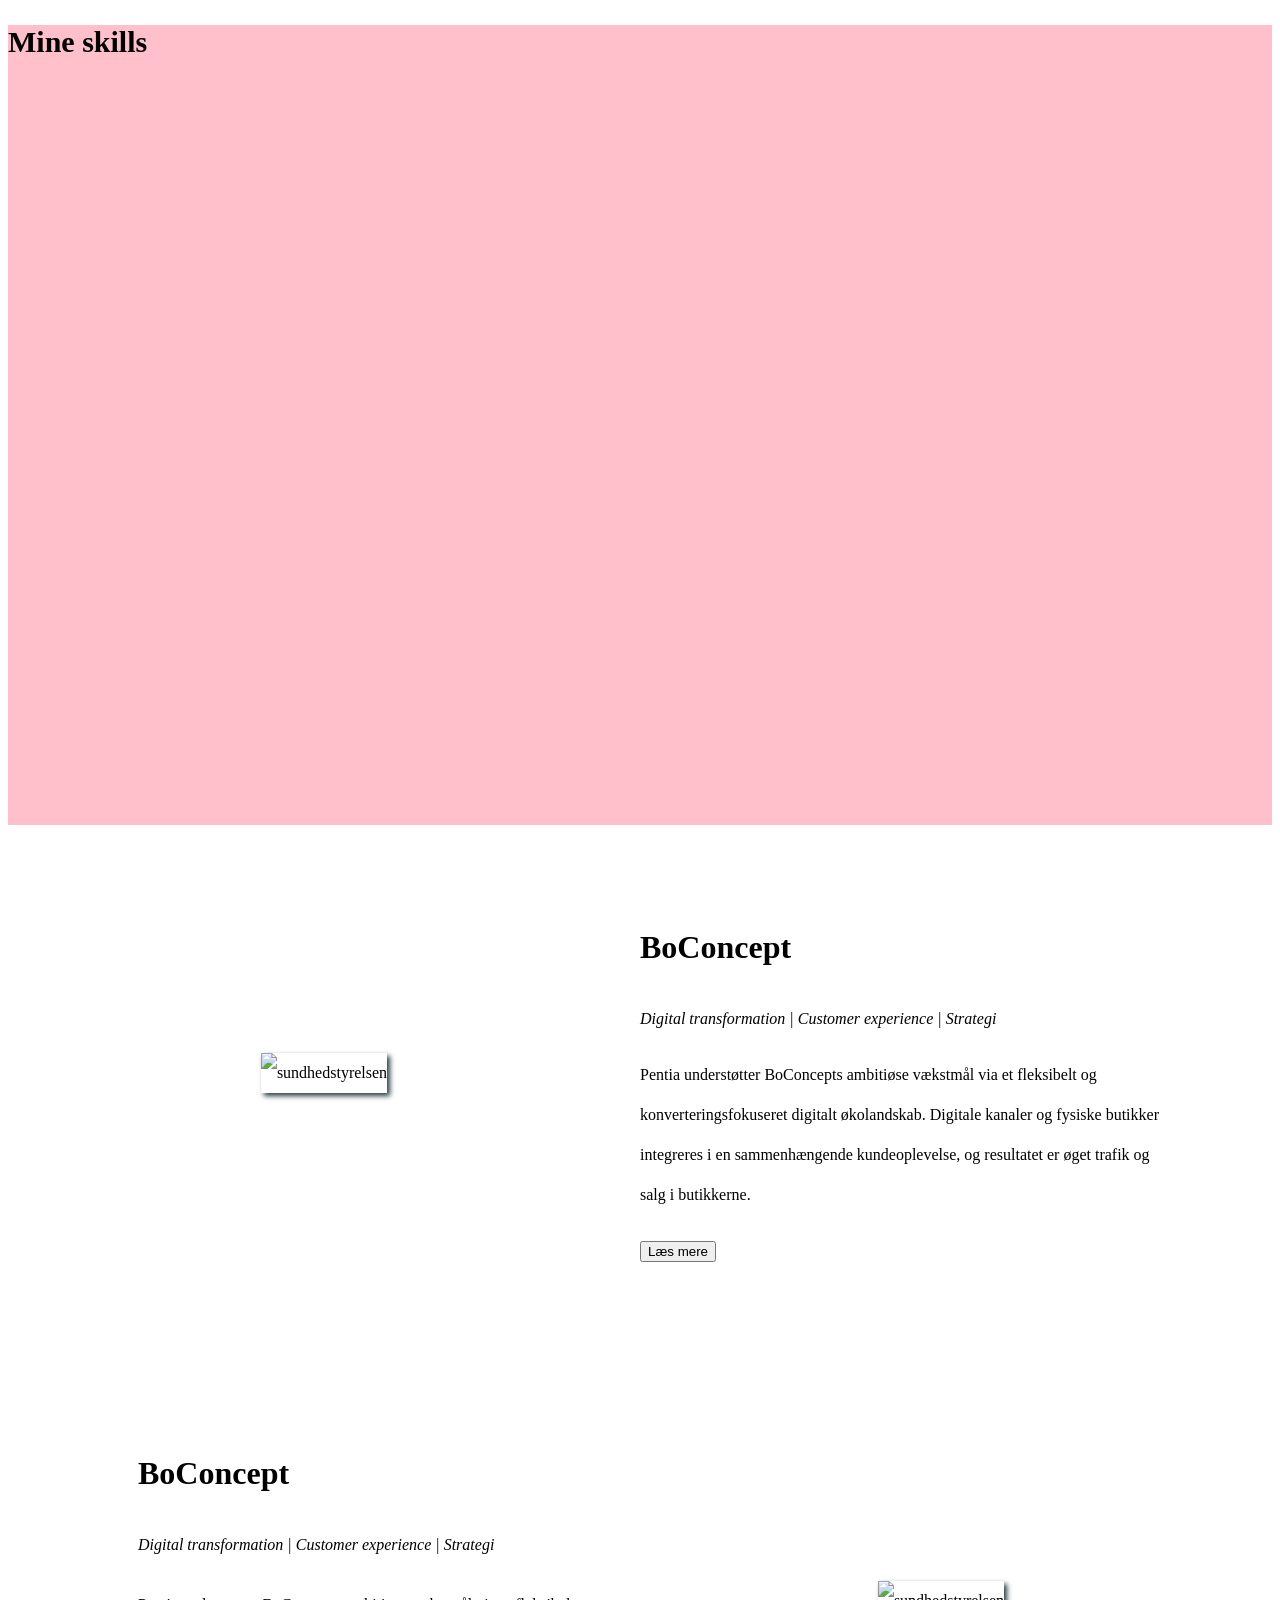
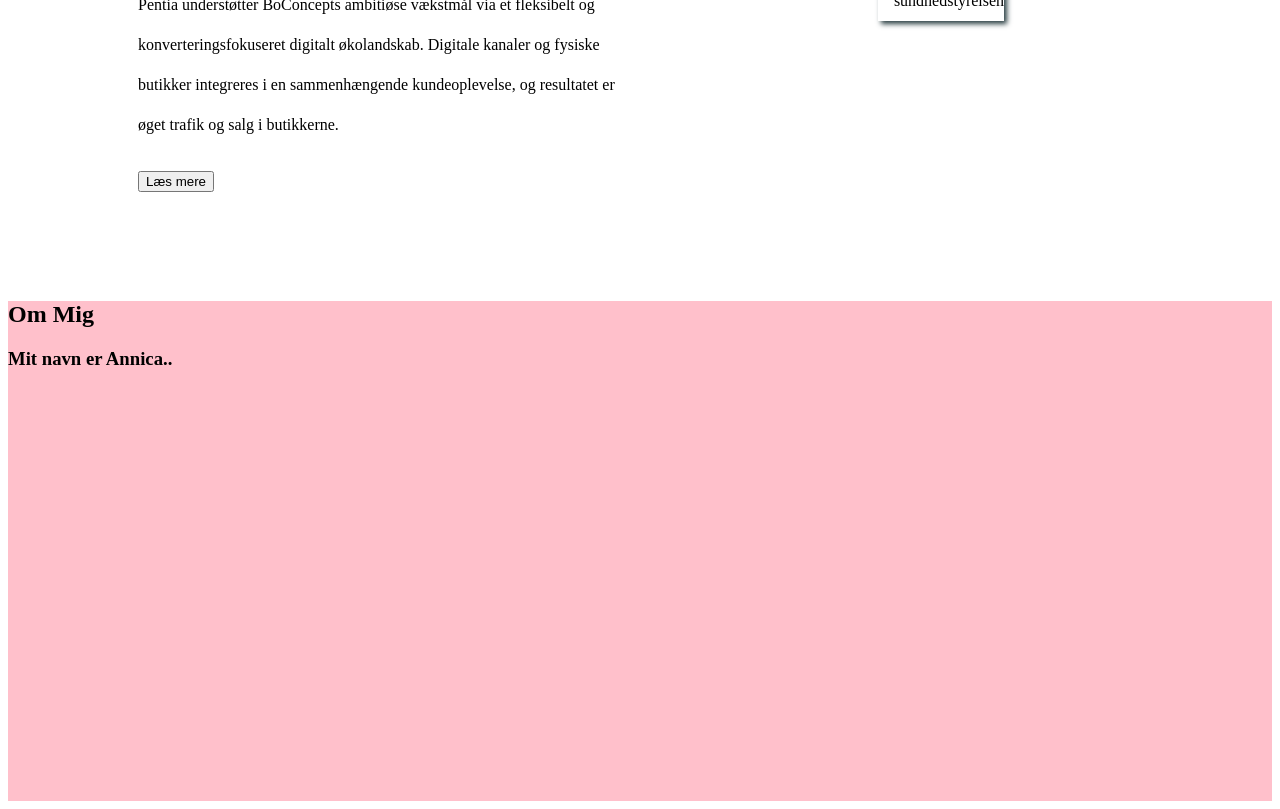
==== portfolio/Index.html @ d5afcab9 "Add files via upload" ====
<!DOCTYPE html>
<html lang="da" dir="ltr">
  <head>
    <meta charset="utf-8">
    <title>Portfolio</title>
    <link rel="stylesheet" href="style.css">
    <script src="https://kit.fontawesome.com/ffac4b7b02.js" crossorigin="anonymous"></script>
  </head>
  <body>
<section class="skills">
<div class="skills-text">
  <h2>Mine skills</h2>
</div>
<div class="icon-container">

<div class="box-icon">
<i class="fa-brands fa-github"></i>
</div>

<div class="box-icon">
<i class="fa-brands fa-html5"></i>
</div>

<div class="box-icon">
<i class="fa-brands fa-css3-alt"></i>
</div>

<div class="box-icon">
<i class="fa-brands fa-js"></i>
</div>


<div class="box-icon">
<i class="fa-brands fa-wordpress-simple"></i>
</div>

<div class="box-icon">
<i class="fa-brands fa-vuejs"></i>
</div>

<div class="box-icon">
<i class="fa-brands fa-sass"></i>
</div>


</div>


</section>

<section class="projekter">


  <div class="projekt-box">
    <div class="projekt-pic">
      <img src="img/portfolio.jpg" alt="sundhedstyrelsen">
    </div>
      <div class="projekt-text">
        <h3 class="projekt-h3">BoConcept</h3>
        <p class="italic-text">Digital transformation | Customer experience | Strategi</p>
        <p class="case-text">Pentia understøtter BoConcepts ambitiøse vækstmål via et fleksibelt og konverteringsfokuseret digitalt økolandskab. Digitale kanaler og fysiske butikker integreres i en sammenhængende kundeoplevelse, og resultatet er øget trafik og salg i butikkerne.</p>
        <button class="knap-gray margin" onclick="location.href='boconcept_case.html';" type="button" name="button">Læs mere</button>
        </div>
  </div>
  <div class="projekt-box-1">
    <div class="projekt-pic">
      <img src="img/portfolio.jpg" alt="sundhedstyrelsen">
    </div>
      <div class="projekt-text">
        <h3 class="projekt-h3">BoConcept</h3>
        <p class="italic-text">Digital transformation | Customer experience | Strategi</p>
        <p class="projekt-text">Pentia understøtter BoConcepts ambitiøse vækstmål via et fleksibelt og konverteringsfokuseret digitalt økolandskab. Digitale kanaler og fysiske butikker integreres i en sammenhængende kundeoplevelse, og resultatet er øget trafik og salg i butikkerne.</p>
        <button class="knap-gray margin" onclick="location.href='boconcept_case.html';" type="button" name="button">Læs mere</button>
        </div>
  </div>
</section>
<section class="om-mig">
  <div class="om-mig-text">
    <h2>Om Mig</h2>
    <h3>Mit navn er Annica..</h3>
  </div>


</section>

  </body>
</html>
---- portfolio/style.css ----
/*skills */

.skills{
  background-color: pink;
  height: 800px;
  width: 100%;
}
.skills-text h2{
  font-size: 30px;
}
.skills-text h3{
  font-size: 40px;
}
.icon-container{
  text-align: center;
  margin-bottom: 3px;
  display: flex;
  flex-direction: row;
  flex-wrap: wrap;
}

.box-icon{
  height: 140px;
  width: 100px;
  margin-bottom: 10px;
}
.fa-brands{
  color: white;
  font-size: 50px;
}

.box-icon p{
  font-size: 18px;
}
/*skills end*/
/*projekter*/

.projekter{

}

.projekt-pic{grid-area: a;}
.projekt-text{grid-area: b;}

.projekt-box{
  display: grid;
  grid-template-areas:
  'a b';
  height: auto;
  padding: 50px;
  padding-right: 100px;
  grid-template-columns: 1fr 1fr;
  line-height: 40px;
  grid-gap: 50px;
  justify-items: center;
  align-items: center;
}

.projekt-box-1{
  display: grid;
  grid-template-areas:
  'b a';
  height: auto;
  padding: 80px;
  padding-left: 130px;
  grid-template-columns: 1fr 1fr;
  line-height: 40px;
  grid-gap: 50px;
  justify-items: center;
  align-items: center;
}



.margin{
  margin-top: 10px;
}

.margin-top{
  margin-top: 40px;
}


.italic-text{
  font-weight: lighter;
  font-style: italic;
}

.projekt-text{
  margin-top: 20px;
}

.projekt-h3{
  font-size: 2rem;
}

.projekt-box img{
  width: 500px;
  height: 350px;
  object-fit: cover;
  box-shadow: 3px 3px 5px #2B3F43;
}

.projekt-box-1 img{
  width: 500px;
  height: 350px;
  object-fit: cover;
  box-shadow: 3px 3px 5px #2B3F43;
}

.projekt-pil{
display: flex;
justify-content: flex-end;
margin-top: 20px;
}

.line-border{
  background-color: #000000;
  height: 1px;
  width: 100%;
}

.line-line{
  padding-left: 110px;
  padding-right: 110px;
}


/* Projekter slut*/

/*om-mig*/

.om-mig{
  width: 100%;
  height: 500px;
  background-color: pink;
}
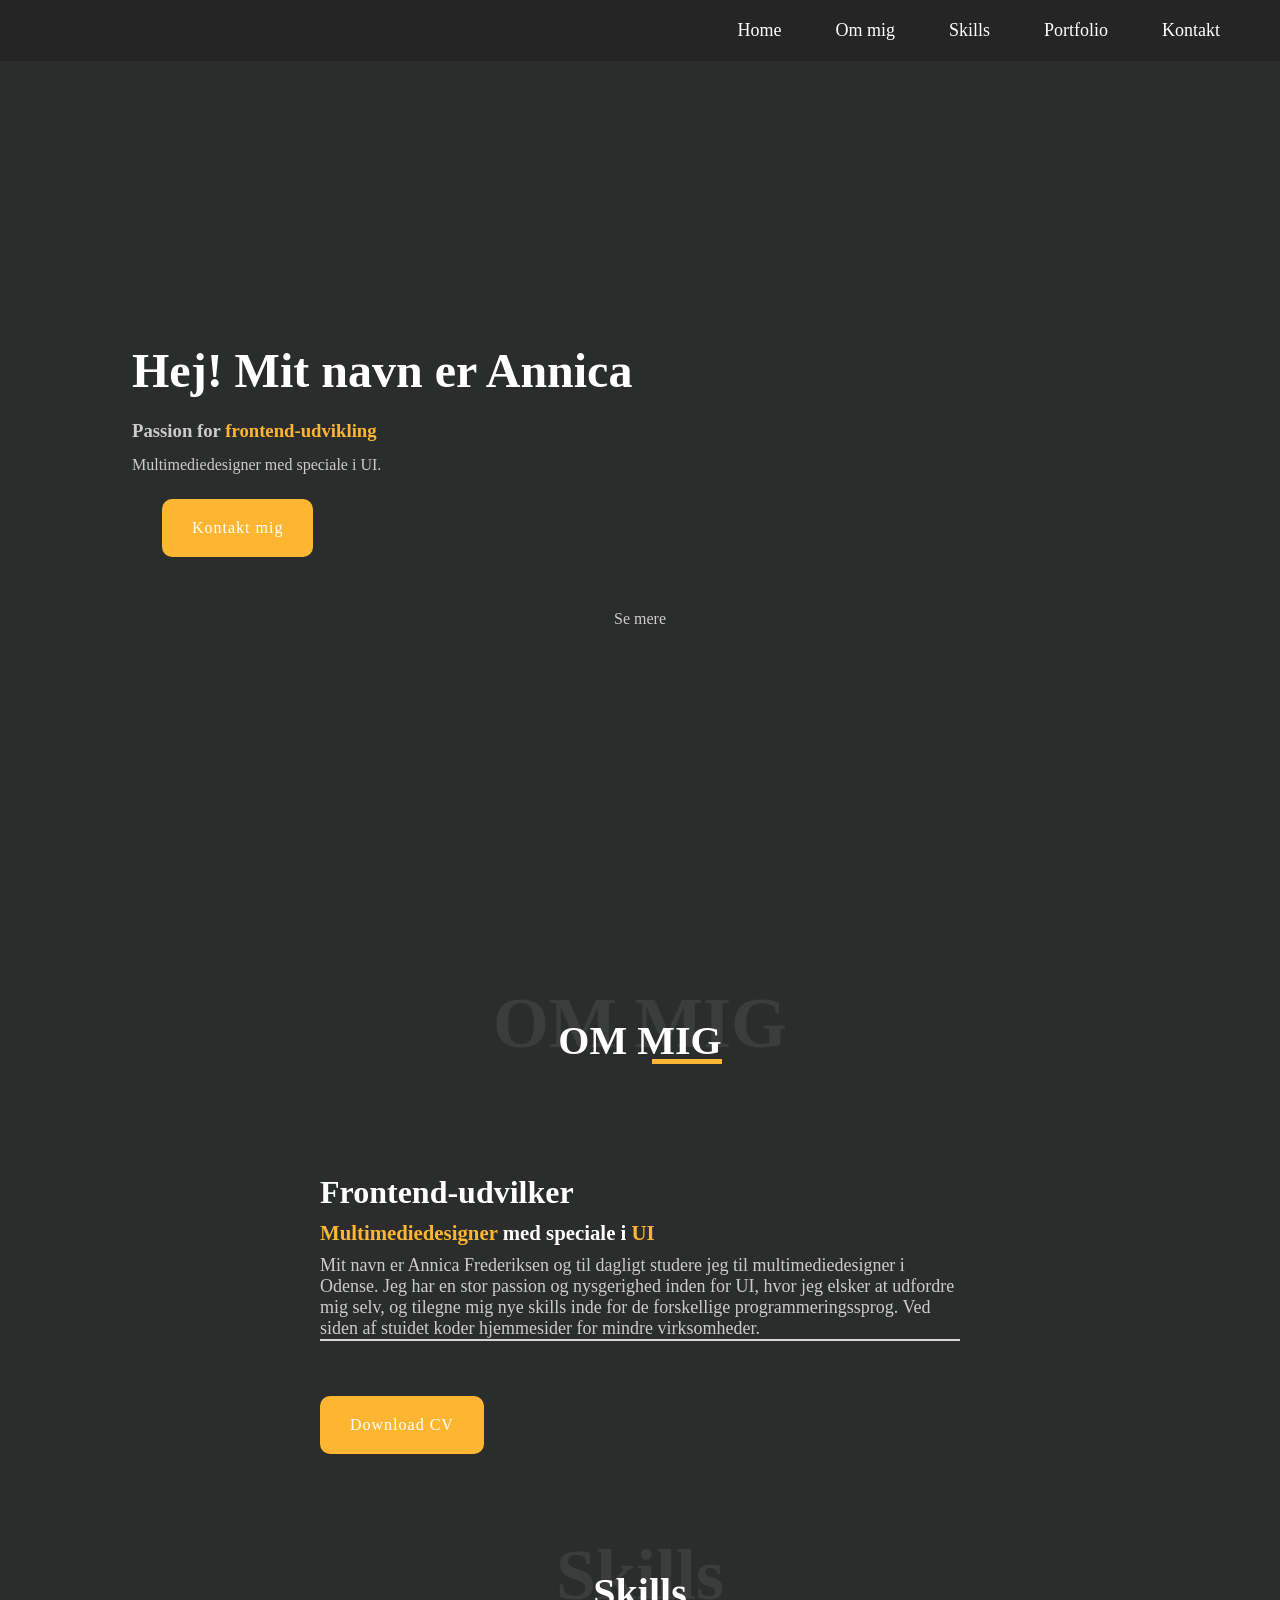
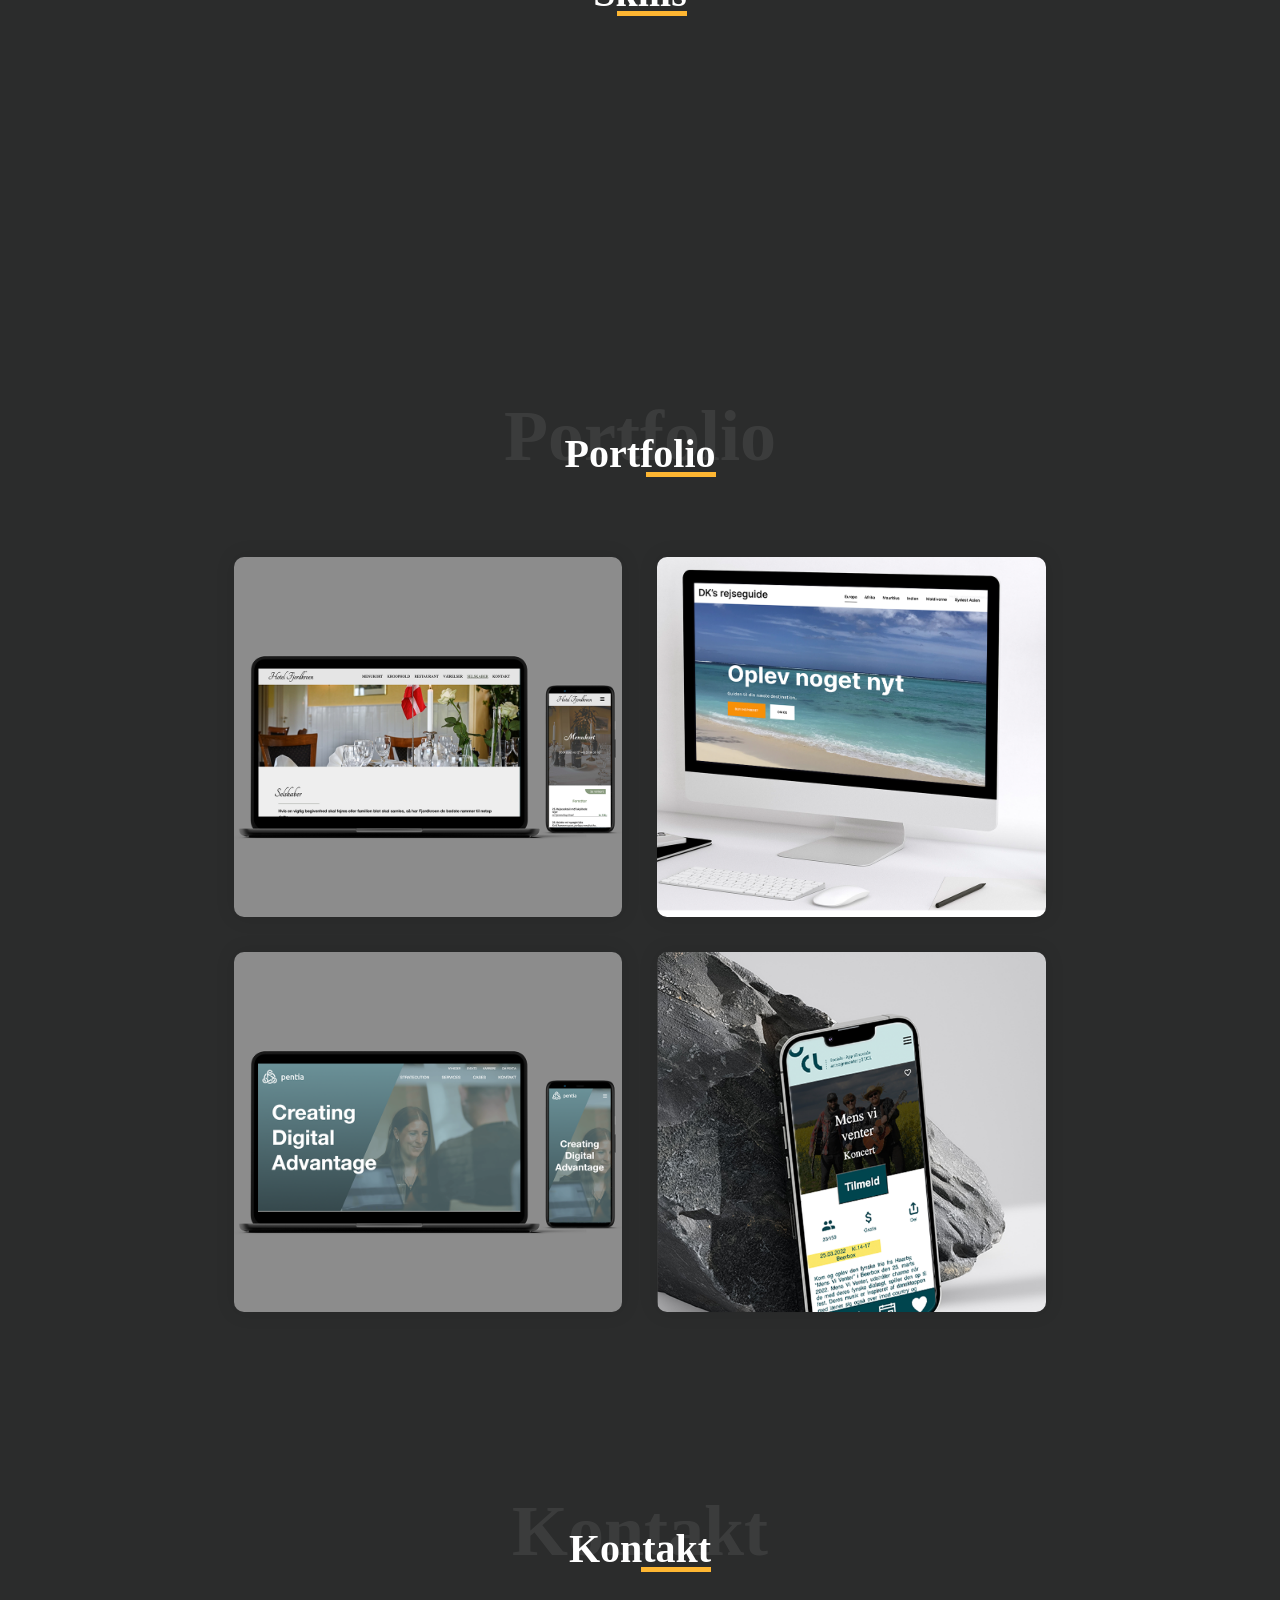
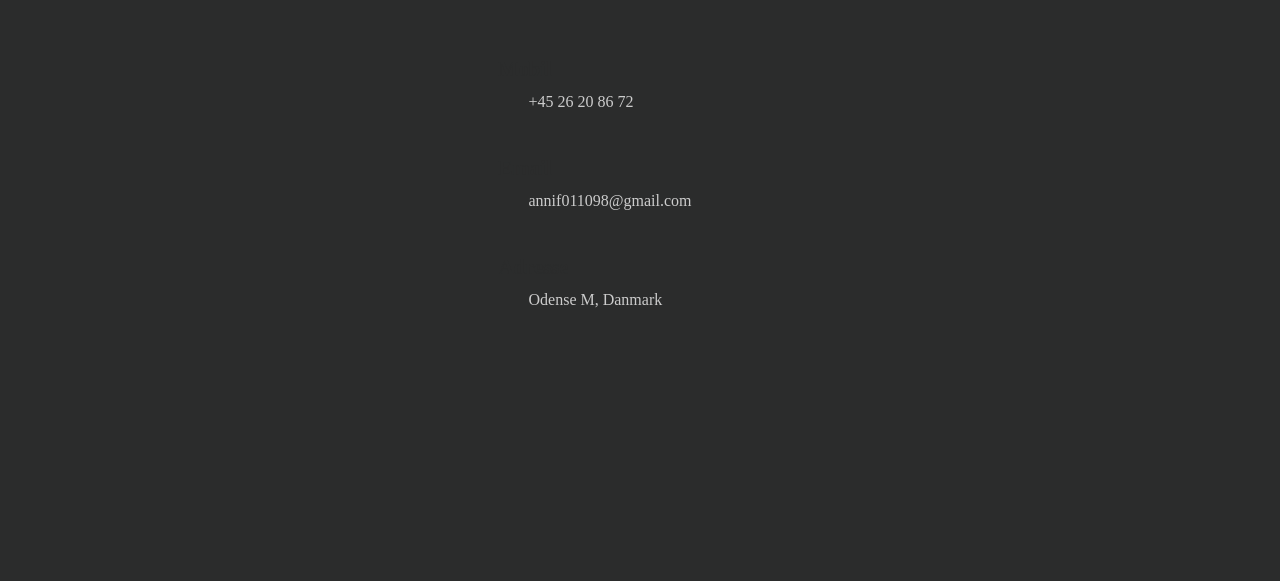
==== commit c5d8033b: "Add files via upload" ====
--- a/portfolio/Index.html
+++ b/portfolio/Index.html
@@ -3,14 +3,70 @@
   <head>
     <meta charset="utf-8">
     <title>Portfolio</title>
+    <meta content="width=device-width, initial-scale=1" name="viewport" />
     <link rel="stylesheet" href="style.css">
     <script src="https://kit.fontawesome.com/ffac4b7b02.js" crossorigin="anonymous"></script>
   </head>
   <body>
-<section class="skills">
-<div class="skills-text">
-  <h2>Mine skills</h2>
-</div>
+
+<header>
+  <div class="nav-bar">
+  <div class="navigation">
+    <div class="nav-items">
+      <div class="nav-close-btn"></div>
+          <a href="#home">Home</a>
+          <a href="#about">Om mig</a>
+          <a href="#skills">Skills</a>
+          <a href="#portfolio">Portfolio</a>
+          <a href="#contact">Kontakt</a>
+
+    </div>
+
+  </div>
+<div class="nav-menu-btn"></i></div>
+  </div>
+</header>
+
+<section class="home flex-center" id="home">
+  <div class="home-container">
+    <div class="info">
+      <h2>Hej! Mit navn er Annica</h2>
+      <h3>Passion for <span>frontend-udvikling </span></h3>
+      <p>Multimediedesigner med speciale i UI.</p>
+      <a href="#contact" class="btn">Kontakt mig <i class="fas fa-arrow-circle-right"></i></a>
+    </div>
+    <div class="home-img">
+      <img src="./img/hero.png" alt="">
+
+    </div>
+  </div>
+<a href="#Om mig" class="scroll-down">Se mere <i class="fas fa-arrow-down"></i></a>
+</section>
+
+<section class="about sectio" id="about">
+<div class="container flex-center">
+  <h1 class="section-title-01">OM MIG</h1>
+  <h2 class="section-title-02">OM MIG</h2>
+  <div class="content flex-center">
+    <div class="about-info">
+      <div class="description">
+        <h3>Frontend-udvilker</h3>
+        <h4><span>Multimediedesigner</span> med speciale i <span>UI </span></h4>
+        <p>Mit navn er Annica Frederiksen og til dagligt studere jeg til multimediedesigner i Odense. Jeg har en stor
+          passion og nysgerighed inden for UI, hvor jeg elsker at udfordre mig selv, og tilegne mig nye skills inde for de forskellige programmeringssprog.
+          Ved siden af stuidet koder hjemmesider for mindre virksomheder.
+        </p>
+      </div>
+      <a href="cv.pdf" download target="_blank" class="btn">Download CV<i class="fas fa-download"></i></a>
+    </div>
+  </div>
+</div>
+</section>
+
+<section class="skills" id="skills">
+  <div class="container flex-center">
+  <h1 class="section-title-01">Skills</h1>
+  <h2 class="section-title-02">Skills</h2>
 <div class="icon-container">
 
 <div class="box-icon">
@@ -44,44 +100,129 @@
 
 
 </div>
-
-
-</section>
-
-<section class="projekter">
-
-
-  <div class="projekt-box">
-    <div class="projekt-pic">
-      <img src="img/portfolio.jpg" alt="sundhedstyrelsen">
-    </div>
-      <div class="projekt-text">
-        <h3 class="projekt-h3">BoConcept</h3>
-        <p class="italic-text">Digital transformation | Customer experience | Strategi</p>
-        <p class="case-text">Pentia understøtter BoConcepts ambitiøse vækstmål via et fleksibelt og konverteringsfokuseret digitalt økolandskab. Digitale kanaler og fysiske butikker integreres i en sammenhængende kundeoplevelse, og resultatet er øget trafik og salg i butikkerne.</p>
-        <button class="knap-gray margin" onclick="location.href='boconcept_case.html';" type="button" name="button">Læs mere</button>
+</div>
+</section>
+
+<section class="portfolio section" id="portfolio">
+  <div class="container flex-center">
+    <h1 class="section-title-01">Portfolio</h1>
+    <h2 class="section-title-02">Portfolio</h2>
+    <div class="content">
+      <div class="portfolio-list">
+        <div class="img-card-container">
+          <div class="img-card">
+            <div class="overlay"></div>
+              <div class="info">
+                <h3>Web design</h3>
+                <span>Hotel Fjordkroen</span>
+              </div>
+              <img src="./img/fjordkroen.png" alt="">
+              </div>
+            <div class="portfolio-model flex-center">
+              <div class="portfolio-model-body">
+                <i class="fas fa-times portfolio-close-btn"></i>
+                <h3>Web design</h3>
+                <img src="./img/fjordkroen.png" alt="">
+                <p>Hotel Fjordkroens hjemmeside er kodet med HTML, CSS og JavaScript. De ønskede en ny hjemmeside der var brugervenlig og enkel
+                   og som både kunne bruges på desktop og mobil.</p>
+              </div>
+            </div>
+          </div>
+
+          <div class="img-card-container">
+            <div class="img-card">
+              <div class="overlay"></div>
+                <div class="info">
+                  <h3>Wordpress</h3>
+                  <span>DK's Rejseguide</span>
+                </div>
+                <img src="./img/rejseguide.png" alt="">
+                </div>
+              <div class="portfolio-model flex-center">
+                <div class="portfolio-model-body">
+                  <i class="fas fa-times portfolio-close-btn"></i>
+                  <h3>Wordpress</h3>
+                  <img src="./img/rejseguide.png" alt="">
+                  <p>Denne hjemmeside er lavet i Wordpress, da den er udviklet i samarbejde med min kæreste, som selv vil kunne opdatere på den løbende. Hjemmesiden er en guide
+                    til alle de utallige steder hvor min kæreste og jeg har rejst i verden</p>
+                </div>
+              </div>
+            </div>
+
+            <div class="img-card-container">
+              <div class="img-card">
+                <div class="overlay"></div>
+                  <div class="info">
+                    <h3>Web design</h3>
+                    <span>Pentia A/S</span>
+                  </div>
+                  <img src="./img/pentia.png" alt="">
+                  </div>
+                <div class="portfolio-model flex-center">
+                  <div class="portfolio-model-body">
+                    <i class="fas fa-times portfolio-close-btn"></i>
+                    <h3>Web design</h3>
+                    <img src="./img/pentia.png" alt="">
+                    <p>Til eksamen 2022 havde vi Pentia som klient, hvor vi skulle forbedre deres hjemmeside. Her blev der særligt lagt vægt på karriere og cases siderne, samt skabt et nyt design til
+                      bannersektionerne på de forskellige sider. Der er benyttet HTML, CSS og Javascript. </p>
+                  </div>
+                </div>
+              </div>
+
+              <div class="img-card-container">
+                <div class="img-card">
+                  <div class="overlay"></div>
+                    <div class="info">
+                      <h3>APP</h3>
+                      <span>UCL Social App</span>
+                    </div>
+                    <img src="./img/ucl.png" alt="">
+                    </div>
+                  <div class="portfolio-model flex-center">
+                    <div class="portfolio-model-body">
+                      <i class="fas fa-times portfolio-close-btn"></i>
+                      <h3>APP</h3>
+                      <img src="./img/ucl.png" alt="">
+                      <p>Dette var et skoleprojekt, hvor vi designede en app til UCL, som skulle samle alle de sociale aktiviteter der finder sted på skolen. Her er der benyttet HTML, CSS og Jacascript.
+                        Jeg har primært stået for kontaktformularen</p>
+                    </div>
+                  </div>
+                </div>
         </div>
-  </div>
-  <div class="projekt-box-1">
-    <div class="projekt-pic">
-      <img src="img/portfolio.jpg" alt="sundhedstyrelsen">
-    </div>
-      <div class="projekt-text">
-        <h3 class="projekt-h3">BoConcept</h3>
-        <p class="italic-text">Digital transformation | Customer experience | Strategi</p>
-        <p class="projekt-text">Pentia understøtter BoConcepts ambitiøse vækstmål via et fleksibelt og konverteringsfokuseret digitalt økolandskab. Digitale kanaler og fysiske butikker integreres i en sammenhængende kundeoplevelse, og resultatet er øget trafik og salg i butikkerne.</p>
-        <button class="knap-gray margin" onclick="location.href='boconcept_case.html';" type="button" name="button">Læs mere</button>
-        </div>
-  </div>
-</section>
-<section class="om-mig">
-  <div class="om-mig-text">
-    <h2>Om Mig</h2>
-    <h3>Mit navn er Annica..</h3>
-  </div>
-
-
-</section>
-
+      </div>
+    </div>
+</section>
+
+<section class="contact section" id="contact">
+  <div class="container flex-center">
+    <h2 class="section-title-01">Kontakt</h2>
+    <h3 class="section-title-02">Kontakt</h3>
+    <div class="content">
+      <div class="contact-left">
+        <ul class="contact-list">
+          <li>
+            <h3 class="item-title"><i class="fas fa-phone"></i>Mobil</h3>
+            <span>+45 26 20 86 72 </span>
+          </li>
+          <li>
+            <h3 class="item-title"><i class="fas fa-envelope"></i>Email</h3>
+            <span><a href="mailto:annif011098@gmail.com">annif011098@gmail.com</a></span>
+          </li>
+          <li>
+            <h3 class="item-title"><i class="fas fa-map-marker-alt"></i>Adresse</h3>
+            <span>Odense M, Danmark</span>
+          </li>
+        </ul>
+      </div>
+      <div class="social-media">
+        <ul>
+          <li><a href="https://www.linkedin.com/in/annica-frederiksen-282884220/" target="_blank"><i class="fa-brands fa-linkedin"></i></li>
+            <li><a href=""><i class="fa-brands fa-github"></i></li>
+        </ul>
+      </div>
+    </div>
+  </div>
+</section>
+<script src="main.js"></script>
   </body>
 </html>
--- a/portfolio/style.css
+++ b/portfolio/style.css
@@ -1,10 +1,310 @@
-/*skills */
+*{
+  margin: 0;
+  padding: 0;
+  box-sizing: border-box;
+}
+:root{
+  /* main colors */
+  --first-color:#2b2c2c;
+  --second-color:#feb632;
+  --third-color:#cccccc;
+
+
+/*hover colors*/
+--hover-color:#000000;
+
+/* Background colors*/
+--body-bg-color:#fefefe;
+--card-bg-color:#fff;
+--modal-bg-color:#252525;
+--bg-transparent-color:rgba(0, 0, 0, 0.1);
+--bg-transparent-color-01:rgba(0, 0, 0, 0.1);
+--bg-transparent-color-02:rgba(106, 89, 209, 0.1);
+--line-color:#d7d7d7;
+
+/* color filter*/
+--color-filter:invert(1);
+
+/* box shadow*/
+--box-shadow: 0px 0px 20px rgb( 0 0 0 / 10%);
+
+/* font-size*/
+--small-font-size:0.9em;
+--normal-font-size:1em;
+
+/*Scroll bar colors*/
+--scroll-bar-color:#c5cadf;
+--scroll-thum-color:#70768a;
+--scroll-thumb-hover-color:#454f6b;
+
+}
+html{
+  scroll-behavior: smooth;
+}
+
+body{
+  color:var(--first-color);
+  background: var(--body-bg-color);
+  margin: 2rem 0 0 0;
+  transition: .5s ease;
+}
+
+a{
+  text-decoration: none;
+}
+
+li{
+  list-style: none;
+}
+
+::-webkit-scrollbar{
+  width: 10px;
+  background: var(--scroll-bar-color);
+}
+::-webkit-scrollbar-thumb{
+  background: var(--scroll-thumb-color);
+  border-radius: 2em;
+}
+::-webkit-scrollbar-thumb:hover{
+  background: var(--scroll-thumb-hover-color);
+}
+
+header{
+  z-index: 99999;
+  width: 100%;
+  position: fixed;
+  top: 0;
+  left: 0;
+  backdrop-filter:blur(20px);
+  transition: .6s ease;
+  display: flex;
+  justify-content: flex-end;
+  padding: 20px;
+  padding-right: 60px;
+  background: #252525;
+
+}
+
+header.sticky{
+  background: rgba(255, 255, 255 0.1);
+  box-shadow: var(--box-shadow);
+}
+  )
+
+.nav-bar{
+  position: relative;
+  height: calc(4rem + 1rem);
+  max-width: 1250px;
+  display: flex;
+  justify-content:flex-end;
+  align-items: center;
+  margin-left: auto;
+  margin-right: auto;
+  padding: 0 20px;
+  transition: .6s ease;
+}
+
+.nav-items a{
+  color: var(--first-color);
+  font-size: 18px;
+  font-weight: 500;
+  color: #fff;
+}
+.nav-items a:not(:last-child){
+  margin-right: 50px;
+}
+
+.nav-items a:hover{
+  color: var(--second-color);
+}
+
+.nav-menu-btn{
+  display: none;
+}
+
+.home{
+  position: relative;
+  min-height: 100vh;
+  padding: 4rem 2rem;
+  flex-direction: column;
+  background: var(--first-color);
+}
+
+.home .home-container{
+  display: flex;
+  justify-content: space-between;
+  align-items: center;
+  width:100%;
+  padding-left: 100px;
+  padding-right: 100px;
+}
+
+.home-container .info h2{
+  font-size: 3rem;
+  font-weight: 600;
+  line-height: 70px;
+  color: white;
+}
+
+.home-container .info h3{
+  color: var(--third-color);
+  font-feature-settings: 1.3em;
+  font-weight: 600;
+  line-height: 50px;
+}
+
+.home-container .info p{
+  color: var(--third-color);
+  font-size: var(--normal-font-size);
+  max-width: 350px;
+  padding-bottom: 25px;
+}
+
+.info h3 span{
+  color: var(--second-color);
+}
+.btn{
+  background: var(--second-color);
+  color: #fff;
+  font-size: var(--normal-font-size);
+  font-weight: 500;
+  display: inline-block;
+  margin: 30px;
+  margin-top: 0px;
+  padding: 20px 30px;
+  letter-spacing: 1px;
+  border-radius: 10px;
+}
+
+.btn:hover{
+  background: var(--hover-color);
+}
+.home-container .home-img{
+  position: relative;
+  padding: 30px;
+}
+
+.home-container .home-img img{
+  width: 500px;
+  transform: translate(0, 0);
+}
+
+.home .scroll-down{
+  color: var(--third-color);
+  font-size: var(--normal-font-size);
+  font-weight: 500;
+  margin-top: 20px;
+}
+
+.home .scroll-down i{
+  color: var(--second-color);
+  font-size: 1.2rem;
+  animation: arrrow-down ease 2s infinite;
+}
+@keyframes arrow-down{
+  0%{
+    transform: translateY(0);
+  }
+  30%{
+    transform: translateY(10px);
+  }
+}
+
+.flex-center{
+  display: flex;
+  justify-content: center;
+  align-items: center;
+}
+
+.section{
+  position: relative;
+  padding: 6rem 2rem 2rem;
+  background: var(--first-color);
+}
+
+.sub-section{
+  position: relative;
+  width: 1150px;
+  margin-left: auto;
+  margin-right: auto;
+  padding: 6rem 0;
+}
+
+.section-title-01{
+  font-size: 4.5em;
+  font-weight: 800;
+  margin-bottom: 2rem;
+-webkit-background-clip text;
+opacity: .1;
+color: var(--third-color);
+}
+
+.section-title-02{
+  font-size: 2.5rem;
+  font-weight: 700;
+  transform: translateY(-80px);
+  color:#fff;
+}
+
+.section-title-02:before{
+  content: '';
+  position: absolute;
+  width: 70px;
+  height: 5px;
+  right: 0;
+  bottom: 0;
+  background: var(--second-color);
+}
+.container{
+  position: relative;
+  flex-direction: column;
+  background: var(--first-color);
+  padding-left: 100px;
+  padding-right: 100px;
+  padding-top: 50px;
+}
+
+.about .container .content{
+  column-gap: 40px;
+  width: 100%;
+}
+
+.about-info .description{
+  max-width: 700px;
+  padding: 30px;
+  justify-content: center;
+  color:#fff;
+}
+
+.about-info .description h3{
+  font-size: 2em;
+  font-weight: 600;
+  margin-bottom: 10px;
+}
+
+.about-info .description h4{
+  font-size: 1.3em;
+  font-weight: 600;
+  margin-bottom: 10px;
+}
+.about-info .description h4 span{
+  color: var(--second-color);
+}
+.about-info .description p{
+  color: var(--third-color);
+  font-size: 18px;
+  line-height: 1,5;
+  margin-bottom: 25px;
+  border-bottom: 2px solid var(--line-color);
+}
+
 
 .skills{
-  background-color: pink;
-  height: 800px;
-  width: 100%;
-}
+  width: 100%;
+  height: auto;
+  background: var(--first-color);
+}
+
 .skills-text h2{
   font-size: 30px;
 }
@@ -32,106 +332,319 @@
 .box-icon p{
   font-size: 18px;
 }
-/*skills end*/
-/*projekter*/
-
-.projekter{
-
-}
-
-.projekt-pic{grid-area: a;}
-.projekt-text{grid-area: b;}
-
-.projekt-box{
+
+
+
+.portfolio .container .content{
+  width: 100%;
+}
+
+.portfolio-list{
   display: grid;
-  grid-template-areas:
-  'a b';
-  height: auto;
-  padding: 50px;
-  padding-right: 100px;
-  grid-template-columns: 1fr 1fr;
-  line-height: 40px;
-  grid-gap: 50px;
-  justify-items: center;
+  grid-template-columns: repeat(auto-fill, minmax(300px, 1fr));
+  max-width: 80%;
+  gap:35px;
+  margin: 0 auto;
+}
+
+.portfolio-list .img-card{
+  position: relative;
+  max-width: 100%;
+  height: 360px;
+  border-radius: 10px;
+  box-shadow: var(--box-shadow);
+  overflow: hidden;
+  cursor: pointer;
+}
+
+.portfolio-list .img-card .overlay{
+  transition: 1s ease;
+}
+.portfolio-list .img-card:hover .overlay{
+  z-index: 777;
+  position: absolute;
+  width: 100%;
+  height: 100%;
+  background: rgba(0, 0, 0, 0.5);
+}
+
+.portfolio-list .img-card .info{
+  z-index: 777;
+  position: absolute;
+  bottom: 0;
+  left: 0;
+  margin: 20px;
+  color: #fff;
+  transform: translateY(20px);
+  opacity: 0;
+  transition: .5s ease;
+  color: white;
+}
+
+.portfolio-list .img-card:hover .info{
+  transform: translateY(0);
+  opacity: 1;
+}
+
+.portfolio-list .img-card .info h3{
+  font-size: 1.5em;
+  color: white;
+}
+
+
+.portfolio-list .img-card .info span{
+  font-size: 1.2em;
+}
+.portfolio-list .img-card img{
+  width: 100%;
+  height: 100%;
+  object-fit:cover;
+}
+
+.portfolio-model{
+  z-index: 999999;
+  position: fixed;
+  width: 100%;
+  height: 100vh;
+  top: 0;
+  left: 0;
+  background: var(--transparent-color-01);
+  backdrop-filter:blur(20px);
+  visibility: hidden;
+  opacity: 0;
+  transition: .3s ease;
+}
+.portfolio-model.active{
+  visibility: visible;
+  opacity: 1;
+}
+
+
+.portfolio-model-body{
+  position: relative;
+  background: var(--modal-bg-color);
+  max-width: 600px;
+  margin: 20px;
+  padding: 40px;
+  border-radius: 10px;
+  box-shadow: var(--box-shadow);
+  transform: translateY(-50px);
+  transition: .5s ease;
+  color: white;
+}
+
+
+.portfolio-model.active .portfolio-model-body{
+  transform: translateY(0);
+}
+
+.portfolio-close-btn{
+  position: absolute;
+  top: 0;
+  right: 0;
+  margin: 20px;
+  cursor: pointer;
+}
+
+.portfolio-model-body h3{
+  font-size: 1.5em;
+  color: white;
+}
+
+.portfolio-model-body img{
+  width: 100%;
+  margin: 20px 0;
+  border-radius: 10px;
+}
+
+.contact .container .content{
+  display: flex;
+  justify-content: center;
+  width: 100%;
   align-items: center;
-}
-
-.projekt-box-1{
-  display: grid;
-  grid-template-areas:
-  'b a';
-  height: auto;
-  padding: 80px;
-  padding-left: 130px;
-  grid-template-columns: 1fr 1fr;
-  line-height: 40px;
-  grid-gap: 50px;
-  justify-items: center;
+  padding-bottom: 200px;
+}
+.contact-list li{
+  margin-bottom: 40px;
+}
+.contact-list li h3{
+  font-size: 1.3em;
+  font-weight: 600;
+  margin-bottom: 10px;
+}
+
+.contact-list li h3 i{
+  color: var(--second-color);
+  font-size: 1.3em;
+  margin-right: 10px;
+}
+.contact-list li span{
+  color: var(--third-color);
+  margin-left: 40px;
+}
+
+.contact-list li span a{
+  color: var(--third-color);
+}
+.social-media {
+  padding: 20px;
+}
+.social-media ul{
+  font-size: 1.5em;
+  margin: 20px;
+}
+.social-media ul li{
+  padding: 10px;
+}
+@media screen and (max-width:1070px){
+  .navigation{
+    position: fixed;
+    width: 100%;
+    height: 100vh;
+    top: 0;
+    left: 0;
+    display: flex;
+    justify-content: center;
+    align-items: center;
+    background: var(--transparent-color-01);
+    visibility: hidden;
+    opacity: 0;
+    transition: .3s ease;
+  }
+
+  .navigation.active{
+    visibility: visible;
+    opacity: 1;
+  }
+
+.nav-items{
+  position: relative;
+  background: var(--modal-bg-color);
+  width: 600px;
+  max-width: 600px;
+  display: flex;
   align-items: center;
-}
-
-
-
-.margin{
-  margin-top: 10px;
-}
-
-.margin-top{
-  margin-top: 40px;
-}
-
-
-.italic-text{
-  font-weight: lighter;
-  font-style: italic;
-}
-
-.projekt-text{
-  margin-top: 20px;
-}
-
-.projekt-h3{
-  font-size: 2rem;
-}
-
-.projekt-box img{
-  width: 500px;
-  height: 350px;
-  object-fit: cover;
-  box-shadow: 3px 3px 5px #2B3F43;
-}
-
-.projekt-box-1 img{
-  width: 500px;
-  height: 350px;
-  object-fit: cover;
-  box-shadow: 3px 3px 5px #2B3F43;
-}
-
-.projekt-pil{
-display: flex;
-justify-content: flex-end;
-margin-top: 20px;
-}
-
-.line-border{
-  background-color: #000000;
-  height: 1px;
-  width: 100%;
-}
-
-.line-line{
-  padding-left: 110px;
-  padding-right: 110px;
-}
-
-
-/* Projekter slut*/
-
-/*om-mig*/
-
-.om-mig{
-  width: 100%;
-  height: 500px;
-  background-color: pink;
-}
+  flex-direction: column;
+  justify-content: flex-end;
+  margin: 20px;
+  padding: 40px;
+  border-radius: 10px;
+  box-shadow: var(--box-shadow);
+  transform: translateY(-50px);
+  transition: .3s ease;
+}
+
+.navigation.active .nav-items{
+  transform: translateY(0);
+}
+
+.nav-items a{
+  margin: 15px 50px;
+}
+
+.nav-close-btn{
+  position: absolute;
+  background: url(./img/kryds.svg)no-repeat;
+  color: black;
+  filter:var(--color-filter);
+  background-size: 12px;
+  background-position: center;
+  width: 40px;
+  height: 40px;
+  top:0;
+  right: 0;
+  margin: 10px;
+  cursor: pointer;
+}
+  .nav-menu-btn{
+    background: url(./img/menu-bar.svg)no-repeat;
+
+    background-size: 30px;
+    filter:var(--color-filter);
+    background-position: center;
+    width:40px;
+    height: 40px;
+    cursor: pointer;
+    display: block;
+  }
+
+.home-container .home-img img{
+  max-width: 400px;
+}
+  .home .home-container .info{
+    font-size: 0.85rem;
+  }
+
+  .about .container .content{
+    display: grid;
+    width: 100%;
+    row-gap:20px;
+  }
+  .about-info{
+    min-width: 0;
+    width:100%;
+    padding-bottom: 100px;
+  }
+
+
+}
+@media screen and (max-width:900px){
+  .home .home-container{
+    padding: 0;
+  }
+  .home-container .home-img img{
+    max-width: 300px;
+  }
+
+
+}
+@media screen and (max-width:730px){
+  body{
+    margin:5rem 0 0 0;
+  }
+  .section-title-01{
+    font-size: 3em;
+  }
+  .section-title-02{
+    font-size: 2em;
+    transform: translateY(-65px);
+  }
+
+  .home-container .home-img img{
+    max-width: 270px;
+  }
+
+}
+@media screen and (max-width:500px){
+  .home .home-container{
+    padding: 0;
+  }
+  .home .home-container .info{
+    font-size: 0.8rem;
+  }
+  .home-container{
+    display: flex;
+    flex-direction: column;
+    align-items: center;
+    width:100%;
+  }
+  .container{
+    position: relative;
+    flex-direction: column;
+    padding: 0;
+  }
+  .home-container .home-img img{
+    max-width: 250px;
+  }
+
+  .flex-center{
+    justify-content: center;
+    align-items: center;
+  }
+  .box-icon{
+    height: 100px;
+
+  }
+
+
+}
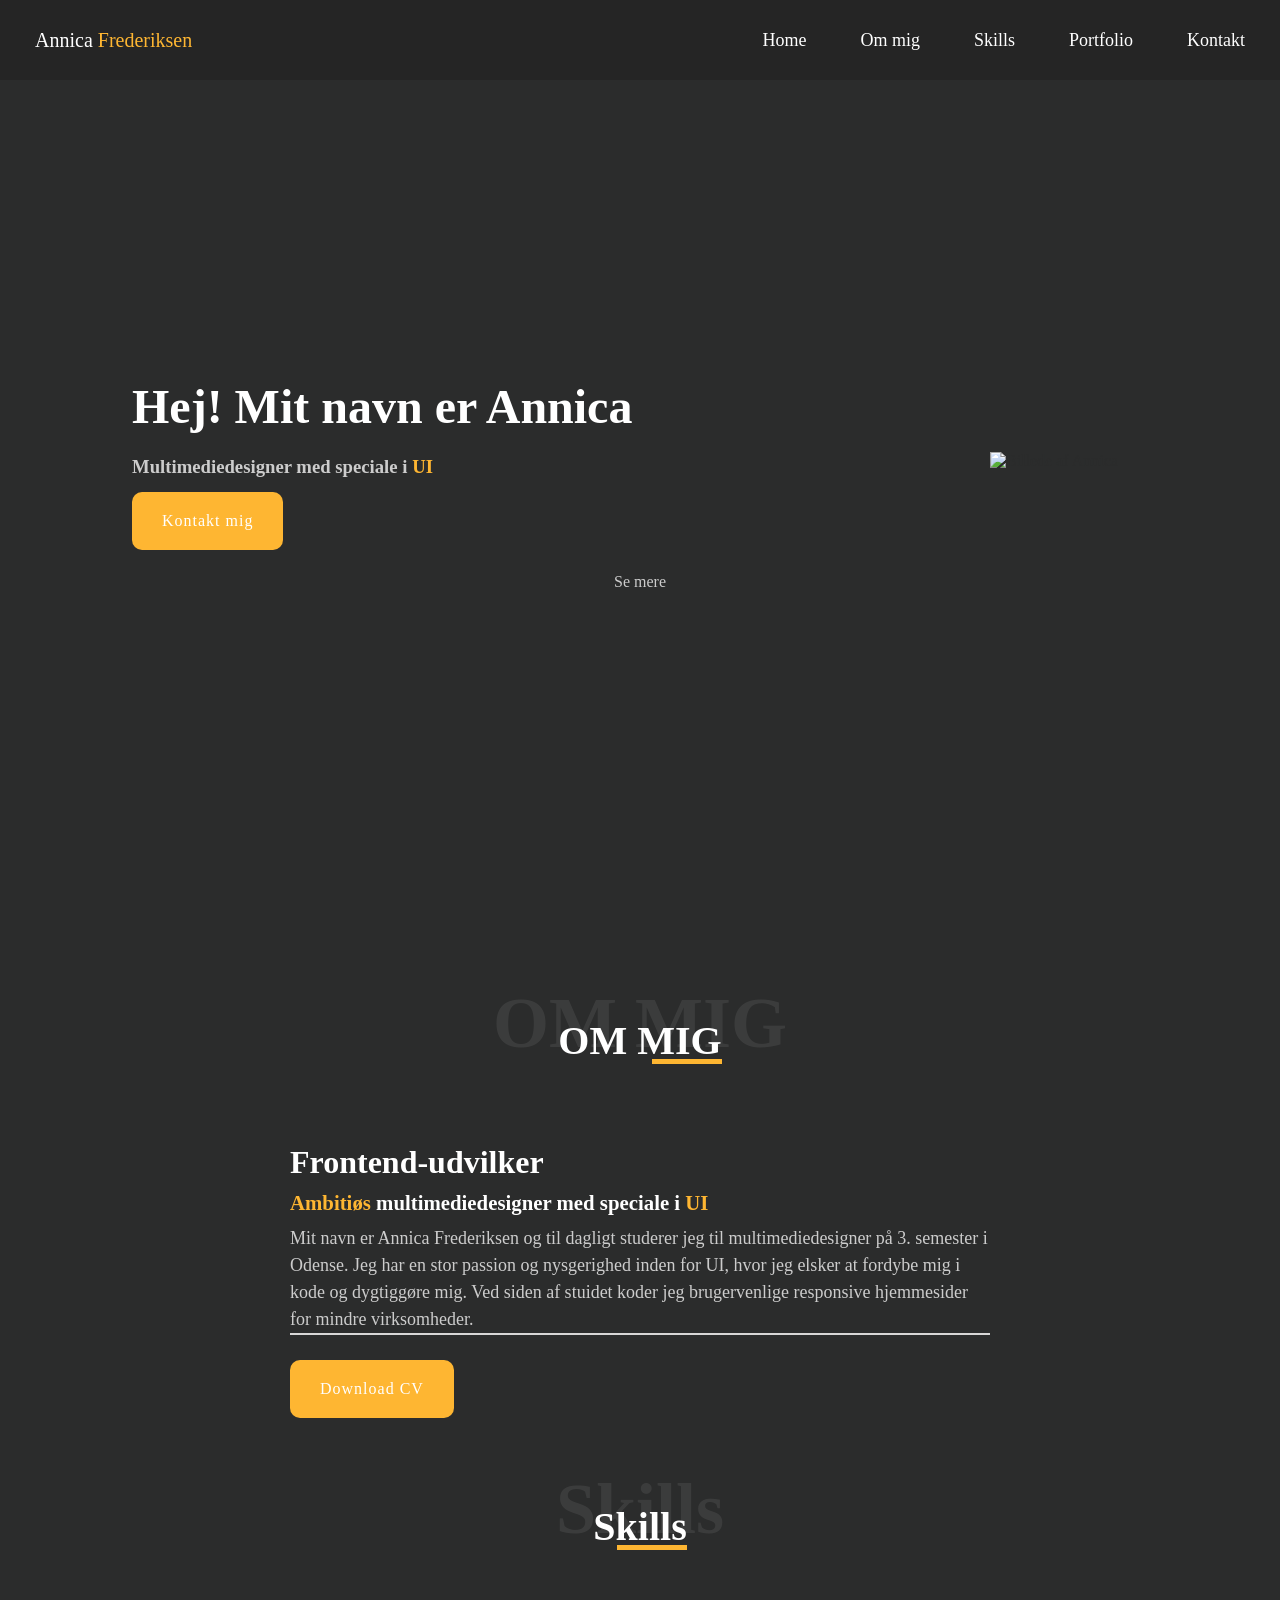
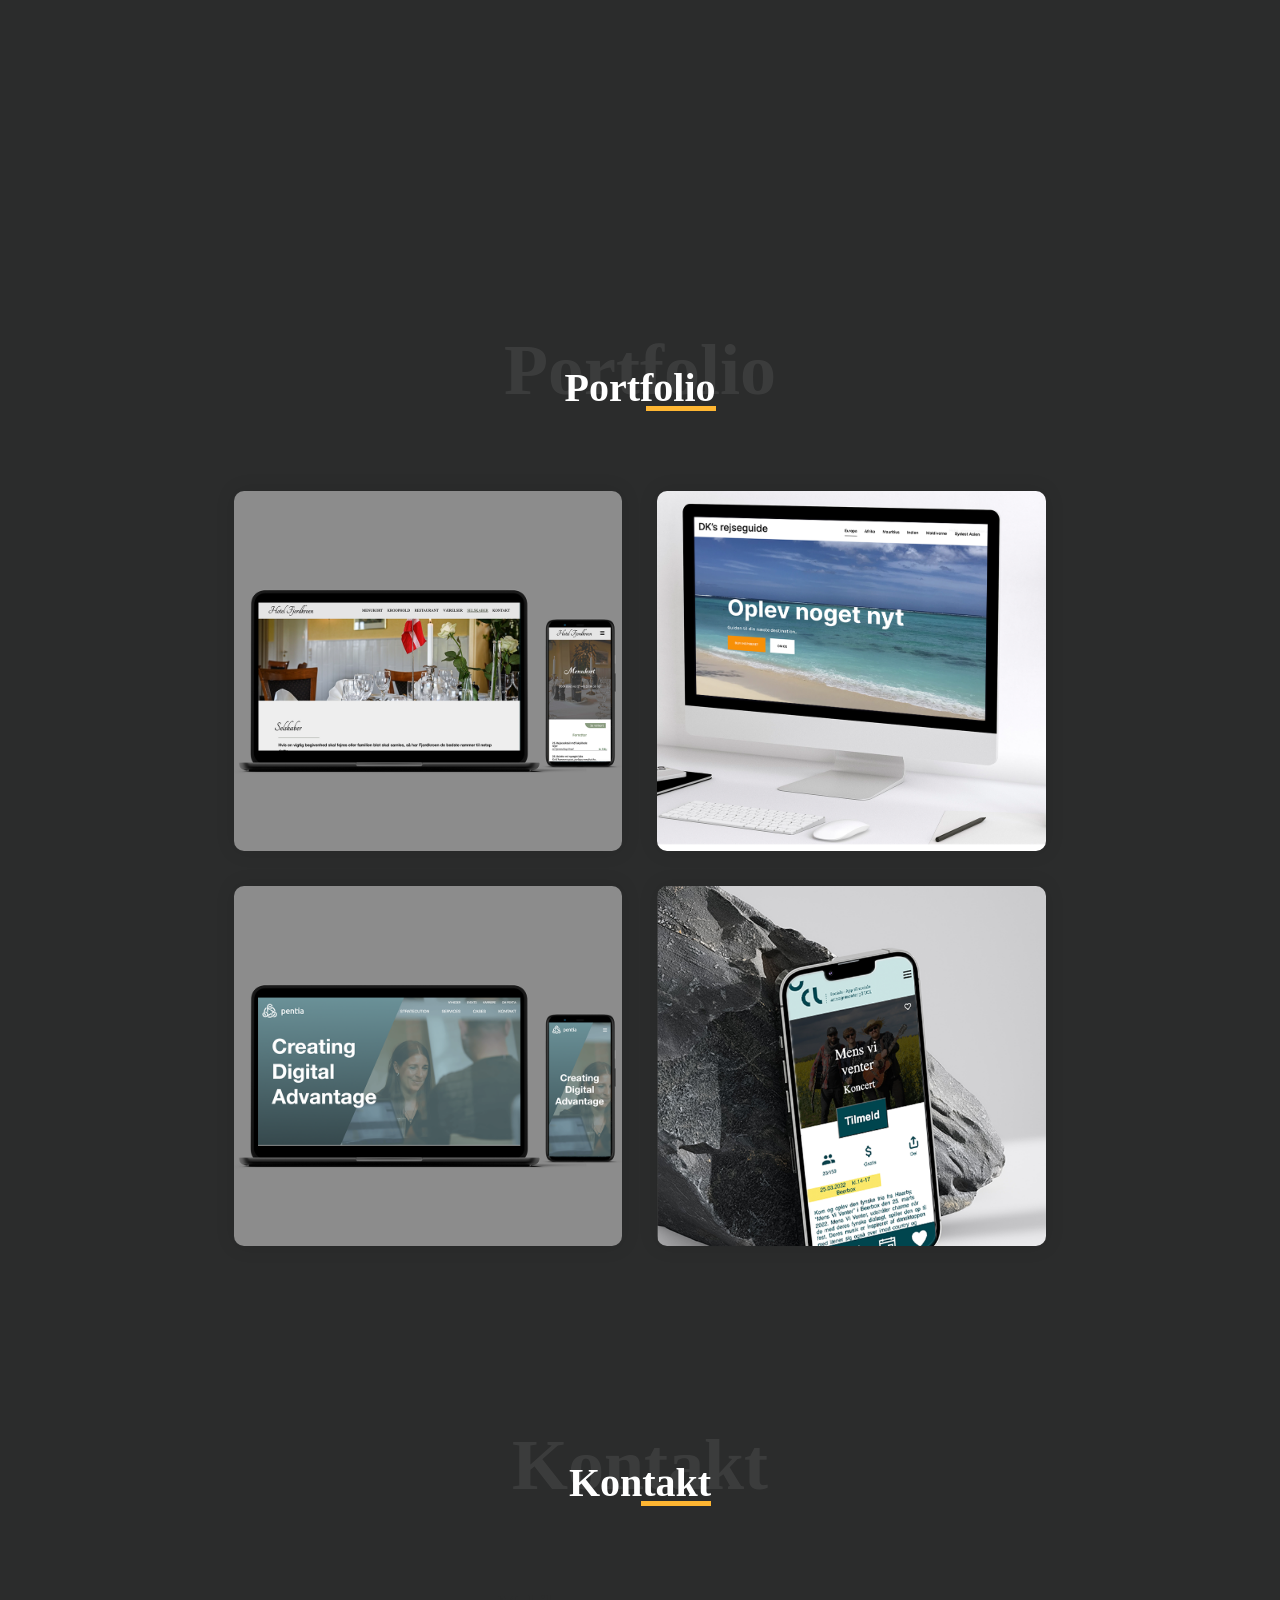
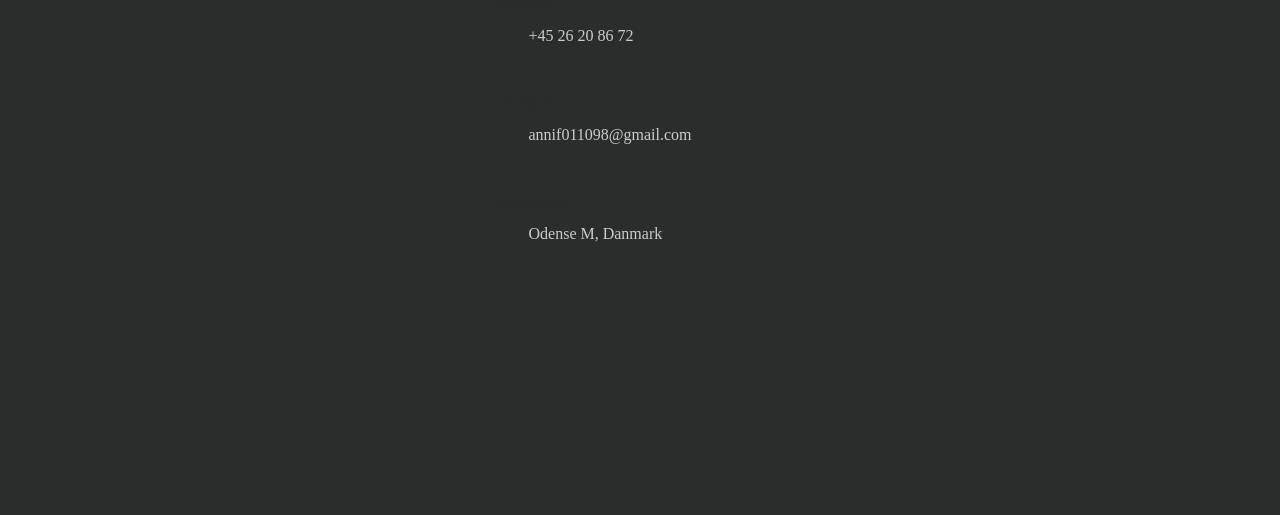
==== commit 9922b6f1: "Add files via upload" ====
--- a/portfolio/Index.html
+++ b/portfolio/Index.html
@@ -3,7 +3,9 @@
   <head>
     <meta charset="utf-8">
     <title>Portfolio</title>
-    <meta content="width=device-width, initial-scale=1" name="viewport" />
+    <meta content="width=device-width, initial-scale=1" name="viewport">
+    <meta name="keywords" content="Multimediedesigner, frontend, web design, frontend udvikling, hjemmeside, hjemmeside Odense, UI, Annica Frederiksen">
+    <meta name="description" content="Skal du have lavet din næste hjemmeside, som både er brugervenlig og responsiv, så står jeg klar som frontend udvikler til at skabe en unik hjemmeside for dig!">
     <link rel="stylesheet" href="style.css">
     <script src="https://kit.fontawesome.com/ffac4b7b02.js" crossorigin="anonymous"></script>
   </head>
@@ -11,6 +13,7 @@
 
 <header>
   <div class="nav-bar">
+      <label>Annica <span>Frederiksen</span></label>
   <div class="navigation">
     <div class="nav-items">
       <div class="nav-close-btn"></div>
@@ -23,7 +26,7 @@
     </div>
 
   </div>
-<div class="nav-menu-btn"></i></div>
+<div class="nav-menu-btn"></div>
   </div>
 </header>
 
@@ -31,16 +34,14 @@
   <div class="home-container">
     <div class="info">
       <h2>Hej! Mit navn er Annica</h2>
-      <h3>Passion for <span>frontend-udvikling </span></h3>
-      <p>Multimediedesigner med speciale i UI.</p>
+      <h3>Multimediedesigner med speciale i <span>UI</span></h3>
       <a href="#contact" class="btn">Kontakt mig <i class="fas fa-arrow-circle-right"></i></a>
     </div>
     <div class="home-img">
-      <img src="./img/hero.png" alt="">
-
-    </div>
-  </div>
-<a href="#Om mig" class="scroll-down">Se mere <i class="fas fa-arrow-down"></i></a>
+      <img src="./img/hero.png" alt="Billede af Annica">
+    </div>
+  </div>
+  <a href="#about" class="scroll-down">Se mere <i class="fas fa-arrow-down"></i></a>
 </section>
 
 <section class="about sectio" id="about">
@@ -51,10 +52,10 @@
     <div class="about-info">
       <div class="description">
         <h3>Frontend-udvilker</h3>
-        <h4><span>Multimediedesigner</span> med speciale i <span>UI </span></h4>
-        <p>Mit navn er Annica Frederiksen og til dagligt studere jeg til multimediedesigner i Odense. Jeg har en stor
-          passion og nysgerighed inden for UI, hvor jeg elsker at udfordre mig selv, og tilegne mig nye skills inde for de forskellige programmeringssprog.
-          Ved siden af stuidet koder hjemmesider for mindre virksomheder.
+        <h4><span>Ambitiøs</span> multimediedesigner med speciale i <span>UI </span></h4>
+        <p>Mit navn er Annica Frederiksen og til dagligt studerer jeg til multimediedesigner på 3. semester i Odense. Jeg har en stor
+          passion og nysgerighed inden for UI, hvor jeg elsker at fordybe mig i kode og dygtiggøre mig.
+          Ved siden af stuidet koder jeg brugervenlige responsive hjemmesider for mindre virksomheder.
         </p>
       </div>
       <a href="cv.pdf" download target="_blank" class="btn">Download CV<i class="fas fa-download"></i></a>
@@ -116,15 +117,15 @@
                 <h3>Web design</h3>
                 <span>Hotel Fjordkroen</span>
               </div>
-              <img src="./img/fjordkroen.png" alt="">
+              <img src="./img/fjordkroen.jpg" alt="Mockup af Hotel Fjordkroen">
               </div>
             <div class="portfolio-model flex-center">
               <div class="portfolio-model-body">
                 <i class="fas fa-times portfolio-close-btn"></i>
                 <h3>Web design</h3>
-                <img src="./img/fjordkroen.png" alt="">
-                <p>Hotel Fjordkroens hjemmeside er kodet med HTML, CSS og JavaScript. De ønskede en ny hjemmeside der var brugervenlig og enkel
-                   og som både kunne bruges på desktop og mobil.</p>
+                <img src="./img/fjordkroen.jpg" alt="Mockup af Hotel Fjordkroen">
+                <p>Hotel Fjordkroen er et firestjernet hotel som ønskede en ny hjemmeside. Den er kodet med HTML, CSS og JavaScript. Den skulle være brugervenlig og enkel
+                   og som både kunne bruges på desktop og mobil. Hjemmesiden kan ses <a href="http://www.fjordkroen.com/Forside.html" target="_blank">her.</a></p>
               </div>
             </div>
           </div>
@@ -136,15 +137,17 @@
                   <h3>Wordpress</h3>
                   <span>DK's Rejseguide</span>
                 </div>
-                <img src="./img/rejseguide.png" alt="">
+                <img src="./img/rejseguide.jpg" alt="Mockup af DK's rejseguide">
                 </div>
               <div class="portfolio-model flex-center">
                 <div class="portfolio-model-body">
                   <i class="fas fa-times portfolio-close-btn"></i>
                   <h3>Wordpress</h3>
-                  <img src="./img/rejseguide.png" alt="">
+                  <span>DK's Rejseguide</span>
+                  <img src="./img/rejseguide.jpg" alt="Mockup af DK's rejseguide">
                   <p>Denne hjemmeside er lavet i Wordpress, da den er udviklet i samarbejde med min kæreste, som selv vil kunne opdatere på den løbende. Hjemmesiden er en guide
-                    til alle de utallige steder hvor min kæreste og jeg har rejst i verden</p>
+                    til alle de utallige steder hvor min kæreste og jeg har rejst i verden. Hjemmesiden som stadig er under udvikling kan ses <a href="https://dksrejseguide.dk/" target="_blank">her</a>
+                  </p>
                 </div>
               </div>
             </div>
@@ -154,17 +157,17 @@
                 <div class="overlay"></div>
                   <div class="info">
                     <h3>Web design</h3>
-                    <span>Pentia A/S</span>
-                  </div>
-                  <img src="./img/pentia.png" alt="">
+                    <span>Pentia</span>
+                  </div>
+                  <img src="./img/pentia.jpg" alt="Mockup af Pentia">
                   </div>
                 <div class="portfolio-model flex-center">
                   <div class="portfolio-model-body">
                     <i class="fas fa-times portfolio-close-btn"></i>
                     <h3>Web design</h3>
-                    <img src="./img/pentia.png" alt="">
+                    <img src="./img/pentia.jpg" alt="Mockup af Pentia">
                     <p>Til eksamen 2022 havde vi Pentia som klient, hvor vi skulle forbedre deres hjemmeside. Her blev der særligt lagt vægt på karriere og cases siderne, samt skabt et nyt design til
-                      bannersektionerne på de forskellige sider. Der er benyttet HTML, CSS og Javascript. </p>
+                      bannersektionerne på de forskellige sider. Der er benyttet HTML, CSS og JavaScript. Hjemmesiden kan ses <a href="http://pentia.jarlsdesign.dk/" target="_blank">her.</a></p>
                   </div>
                 </div>
               </div>
@@ -176,15 +179,15 @@
                       <h3>APP</h3>
                       <span>UCL Social App</span>
                     </div>
-                    <img src="./img/ucl.png" alt="">
+                    <img src="./img/ucl.jpg" alt="Mockup af UCL socials">
                     </div>
                   <div class="portfolio-model flex-center">
                     <div class="portfolio-model-body">
                       <i class="fas fa-times portfolio-close-btn"></i>
                       <h3>APP</h3>
-                      <img src="./img/ucl.png" alt="">
-                      <p>Dette var et skoleprojekt, hvor vi designede en app til UCL, som skulle samle alle de sociale aktiviteter der finder sted på skolen. Her er der benyttet HTML, CSS og Jacascript.
-                        Jeg har primært stået for kontaktformularen</p>
+                      <img src="./img/ucl.jpg" alt="Mockup af UCL socials">
+                      <p>Dette var et skoleprojekt, hvor vi designede en app til UCL, som skulle samle alle de sociale aktiviteter der finder sted på skolen. Her er der benyttet HTML, CSS og JacaScript.
+                        Jeg har primært stået for kontaktformularen. XD prototypen kan se <a href="https://llk.dk/y7jqqo" target="_blank">her.</a></p>
                     </div>
                   </div>
                 </div>
@@ -214,15 +217,21 @@
           </li>
         </ul>
       </div>
+
       <div class="social-media">
         <ul>
-          <li><a href="https://www.linkedin.com/in/annica-frederiksen-282884220/" target="_blank"><i class="fa-brands fa-linkedin"></i></li>
-            <li><a href=""><i class="fa-brands fa-github"></i></li>
+          <li>
+            <a href="https://www.linkedin.com/in/annica-frederiksen-282884220/" target="_blank"><i class="fa-brands fa-linkedin"></i></a>
+          </li>
+            <li>
+              <a href="https://github.com/AnnicaF" target="black"><i class="fa-brands fa-github"></i></a>
+              </li>
         </ul>
       </div>
     </div>
   </div>
 </section>
 <script src="main.js"></script>
+
   </body>
 </html>
--- a/portfolio/style.css
+++ b/portfolio/style.css
@@ -77,26 +77,29 @@
   left: 0;
   backdrop-filter:blur(20px);
   transition: .6s ease;
-  display: flex;
   justify-content: flex-end;
-  padding: 20px;
-  padding-right: 60px;
+
   background: #252525;
-
 }
 
 header.sticky{
   background: rgba(255, 255, 255 0.1);
   box-shadow: var(--box-shadow);
 }
-  )
+label{
+  color: white;
+  font-size: 20px;
+}
+label span{
+  color:var(--second-color);
+}
 
 .nav-bar{
   position: relative;
   height: calc(4rem + 1rem);
   max-width: 1250px;
   display: flex;
-  justify-content:flex-end;
+  justify-content:space-between;
   align-items: center;
   margin-left: auto;
   margin-right: auto;
@@ -169,7 +172,6 @@
   font-size: var(--normal-font-size);
   font-weight: 500;
   display: inline-block;
-  margin: 30px;
   margin-top: 0px;
   padding: 20px 30px;
   letter-spacing: 1px;
@@ -271,7 +273,6 @@
 
 .about-info .description{
   max-width: 700px;
-  padding: 30px;
   justify-content: center;
   color:#fff;
 }
@@ -293,7 +294,7 @@
 .about-info .description p{
   color: var(--third-color);
   font-size: 18px;
-  line-height: 1,5;
+  line-height: 1.5;
   margin-bottom: 25px;
   border-bottom: 2px solid var(--line-color);
 }
@@ -398,6 +399,7 @@
 .portfolio-list .img-card img{
   width: 100%;
   height: 100%;
+  max-height: 500px;
   object-fit:cover;
 }
 
@@ -452,7 +454,10 @@
 }
 
 .portfolio-model-body img{
-  width: 100%;
+  max-width: 500px;
+  max-height: 500px;
+display: flex;
+justify-content: center;
   margin: 20px 0;
   border-radius: 10px;
 }
@@ -473,6 +478,7 @@
   margin-bottom: 10px;
 }
 
+
 .contact-list li h3 i{
   color: var(--second-color);
   font-size: 1.3em;
@@ -500,7 +506,7 @@
   .navigation{
     position: fixed;
     width: 100%;
-    height: 100vh;
+    height: 45vh;
     top: 0;
     left: 0;
     display: flex;
@@ -515,6 +521,11 @@
   .navigation.active{
     visibility: visible;
     opacity: 1;
+    height: 490px;
+  }
+  a{
+    color: var(--second-color);
+    font-weight: 600;
   }
 
 .nav-items{
@@ -595,6 +606,12 @@
   .home-container .home-img img{
     max-width: 300px;
   }
+  .portfolio-list {
+    display: grid;
+    max-width: 80%;
+    gap: 35px;
+    margin: 0 auto;
+  grid-template-columns: none;}
 
 
 }
@@ -640,11 +657,18 @@
   .flex-center{
     justify-content: center;
     align-items: center;
+    padding: 1rem;
   }
   .box-icon{
     height: 100px;
-
-  }
-
-
-}
+  }
+
+  .portfolio-model-body{
+    max-width: 325px;
+  }
+  .portfolio-model-body img{
+    max-width: 250px;
+  }
+
+
+}
